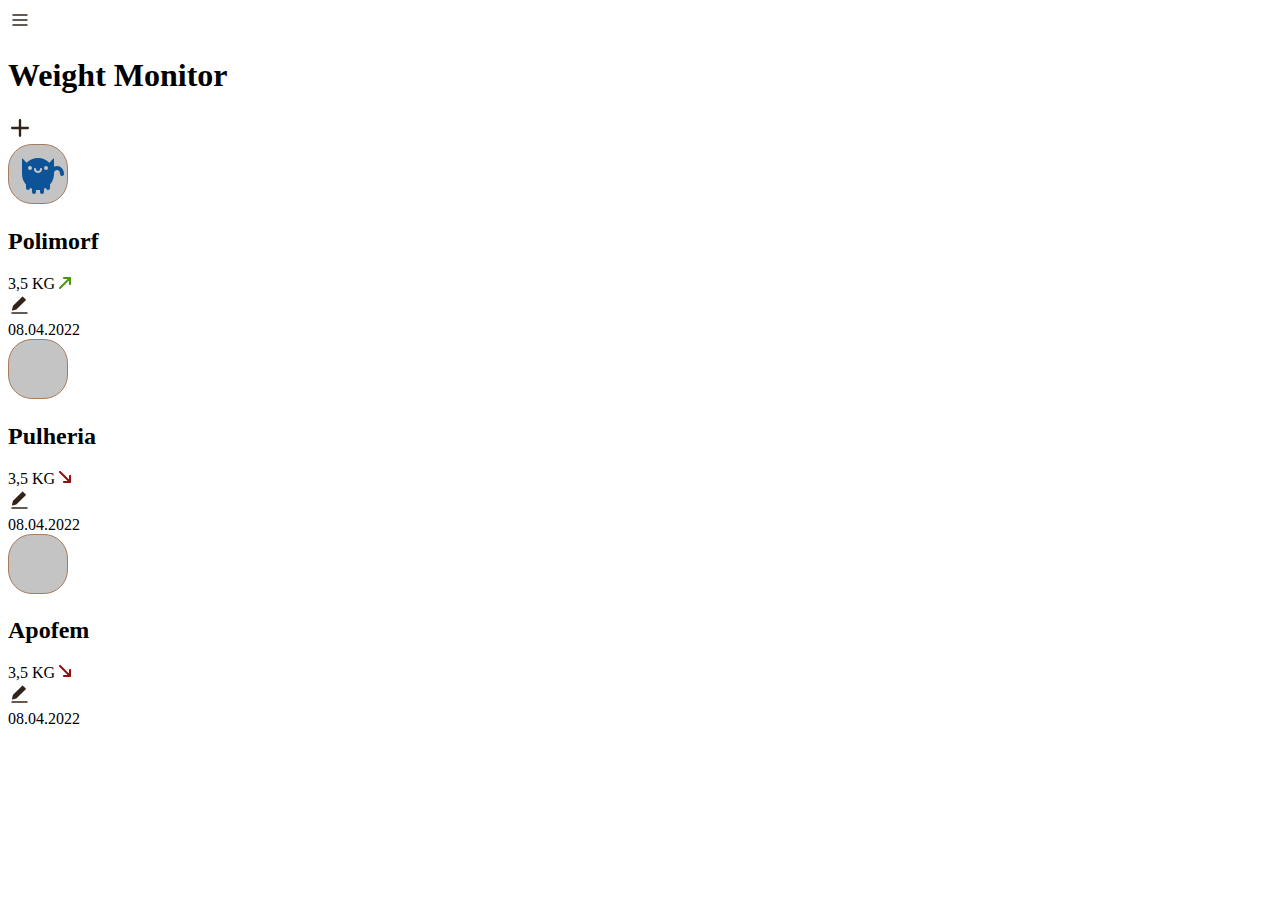
==== page1/index.html @ 9f09da52 "add style" ====
<!doctype html>
<html lang="en">
<head>
    <meta charset="UTF-8">
    <meta name="viewport"
          content="width=device-width, user-scalable=yes, initial-scale=1.0, maximum-scale=1.0, minimum-scale=1.0">
    <meta http-equiv="X-UA-Compatible" content="ie=edge">
    <link href="public/styles/normalize.css" rel="stylesheet" type="text/css">
    <link href="public/styles/style.css" rel="stylesheet" type="text/css">
    <link rel="preconnect" href="https://fonts.googleapis.com">
    <link rel="preconnect" href="https://fonts.gstatic.com" crossorigin>
    <link href="https://fonts.googleapis.com/css2?family=Roboto:wght@400&display=swap" rel="stylesheet">
    <title>Entities</title>
</head>
<body>
<header class="interface container">
    <div class="interface__left">
        <svg width="24" height="24" viewBox="0 0 24 24" fill="none" xmlns="http://www.w3.org/2000/svg">
            <path fill-rule="evenodd" clip-rule="evenodd"
                  d="M19.75 12C19.75 11.5858 19.4142 11.25 19 11.25H5C4.58579 11.25 4.25 11.5858 4.25 12C4.25 12.4142 4.58579 12.75 5 12.75H19C19.4142 12.75 19.75 12.4142 19.75 12Z"
                  fill="#332317"/>
            <path fill-rule="evenodd" clip-rule="evenodd"
                  d="M19.75 7C19.75 6.58579 19.4142 6.25 19 6.25H5C4.58579 6.25 4.25 6.58579 4.25 7C4.25 7.41421 4.58579 7.75 5 7.75H19C19.4142 7.75 19.75 7.41421 19.75 7Z"
                  fill="#332317"/>
            <path fill-rule="evenodd" clip-rule="evenodd"
                  d="M19.75 17C19.75 16.5858 19.4142 16.25 19 16.25H5C4.58579 16.25 4.25 16.5858 4.25 17C4.25 17.4142 4.58579 17.75 5 17.75H19C19.4142 17.75 19.75 17.4142 19.75 17Z"
                  fill="#332317"/>
        </svg>

        <h1 class="interface__title">Weight Monitor</h1>
    </div>
    <svg class="interface__right" width="24" height="24" viewBox="0 0 24 24" fill="none"
         xmlns="http://www.w3.org/2000/svg">
        <path d="M13.1739 4.17391C13.1739 3.52558 12.6483 3 12 3C11.3517 3 10.8261 3.52558 10.8261 4.17391V10.8261H4.17391C3.52558 10.8261 3 11.3517 3 12C3 12.6483 3.52558 13.1739 4.17391 13.1739H10.8261V19.8261C10.8261 20.4744 11.3517 21 12 21C12.6483 21 13.1739 20.4744 13.1739 19.8261V13.1739H19.8261C20.4744 13.1739 21 12.6483 21 12C21 11.3517 20.4744 10.8261 19.8261 10.8261H13.1739V4.17391Z"
              fill="#332317"/>
    </svg>
</header>

<main class="container">

    <div class="content">
        <div class="animal">
            <div class="animal__left">
                <svg width="60" height="60" viewBox="0 0 60 60" fill="none"
                     xmlns="http://www.w3.org/2000/svg">
                    <rect x="0.5" y="0.5" width="59" height="59" rx="23.5" fill="#C4C4C4" stroke="#A77C5D"/>
                    <path fill-rule="evenodd" clip-rule="evenodd"
                          d="M47.0216 26.8679C46.4827 27.4427 46 28.4282 46 30C46 31.1046 45.1046 32 44 32C42.8954 32 42 31.1046 42 30C42 27.5719 42.7673 25.5573 44.1034 24.1321C45.43 22.7171 47.2134 22 49 22C50.7866 22 52.57 22.7172 53.8966 24.1321C55.2327 25.5573 56 27.5719 56 30.0001C56 31.1046 55.1046 32.0001 54 32.0001C52.8954 32.0001 52 31.1046 52 30.0001C52 28.4282 51.5173 27.4427 50.9784 26.8679C50.43 26.2829 49.7134 26 49 26C48.2866 26 47.57 26.2829 47.0216 26.8679Z"
                          fill="#0C5497"/>
                    <path fill-rule="evenodd" clip-rule="evenodd"
                          d="M42 40.5833C44.4895 37.7628 46 34.0578 46 30V14L41.3137 18.6863C38.4183 15.7909 34.4183 14 30 14C25.5817 14 21.5817 15.7909 18.6863 18.6863L14 14V30C14 34.0578 15.5105 37.7628 18 40.5833V44C18 45.1046 18.8954 46 20 46C21.1046 46 22 45.1046 22 44V43.8595C22.64 44.2297 23.308 44.5568 24 44.837V48C24 49.1046 24.8954 50 26 50C27.1046 50 28 49.1046 28 48V45.8762C28.6552 45.9579 29.3227 46 30 46C30.6773 46 31.3448 45.9579 32 45.8762V48C32 49.1046 32.8954 50 34 50C35.1046 50 36 49.1046 36 48V44.837C36.692 44.5568 37.36 44.2297 38 43.8595V44C38 45.1046 38.8954 46 40 46C41.1046 46 42 45.1046 42 44V40.5833Z"
                          fill="#0C5497"/>
                    <circle cx="22" cy="24" r="2" fill="#C4C4C4"/>
                    <circle cx="38" cy="24" r="2" fill="#C4C4C4"/>
                    <path fill-rule="evenodd" clip-rule="evenodd"
                          d="M33 24C32.4477 24 32 24.4477 32 25C32 25.7286 31.7367 26.2016 31.3981 26.5026C31.0412 26.8199 30.5369 27 30 27C29.4631 27 28.9588 26.8199 28.6019 26.5026C28.2633 26.2016 28 25.7286 28 25C28 24.4477 27.5523 24 27 24C26.4477 24 26 24.4477 26 25C26 26.2714 26.4867 27.2984 27.2731 27.9974C28.0412 28.6801 29.0369 29 30 29C30.9631 29 31.9588 28.6801 32.7269 27.9974C33.5133 27.2984 34 26.2714 34 25C34 24.4477 33.5523 24 33 24Z"
                          fill="#C4C4C4"/>
                </svg>
                <div class="cat">
                    <h2 class="cat__name">Polimorf</h2>
                    <div class="cat__weight">
                        3,5 KG
                        <svg width="13" height="13" viewBox="0 0 13 13" fill="none" xmlns="http://www.w3.org/2000/svg">
                            <path d="M11.9258 1.6142C11.8243 1.36985 11.6301 1.17568 11.3858 1.0742C11.2656 1.02296 11.1365 0.995782 11.0058 0.994202H5.0058C4.74058 0.994202 4.48623 1.09956 4.29869 1.2871C4.11116 1.47463 4.0058 1.72899 4.0058 1.9942C4.0058 2.25942 4.11116 2.51377 4.29869 2.70131C4.48623 2.88884 4.74058 2.9942 5.0058 2.9942H8.5958L0.295798 11.2842C0.20207 11.3772 0.127676 11.4878 0.0769072 11.6096C0.0261385 11.7315 0 11.8622 0 11.9942C0 12.1262 0.0261385 12.2569 0.0769072 12.3788C0.127676 12.5006 0.20207 12.6112 0.295798 12.7042C0.388761 12.7979 0.499362 12.8723 0.621222 12.9231C0.743081 12.9739 0.873786 13 1.0058 13C1.13781 13 1.26852 12.9739 1.39038 12.9231C1.51223 12.8723 1.62284 12.7979 1.7158 12.7042L10.0058 4.4042V7.9942C10.0058 8.25942 10.1112 8.51377 10.2987 8.70131C10.4862 8.88885 10.7406 8.9942 11.0058 8.9942C11.271 8.9942 11.5254 8.88885 11.7129 8.70131C11.9004 8.51377 12.0058 8.25942 12.0058 7.9942V1.9942C12.0042 1.86352 11.977 1.73442 11.9258 1.6142Z"
                                  fill="#49970C"/>
                        </svg>
                    </div>
                </div>
            </div>
            <div class="animal__right">
                <svg class="animal__right-pen pen" width="24" height="24" viewBox="0 0 24 24" fill="none"
                     xmlns="http://www.w3.org/2000/svg">
                    <path d="M14.6066 3.5C14.7392 3.5 14.8664 3.55268 14.9602 3.64645L17.7886 6.47487C17.9838 6.67014 17.9838 6.98672 17.7886 7.18198L8.59619 16.3744C8.53337 16.4372 8.45495 16.4821 8.369 16.5046L4.54057 17.5046C4.36883 17.5494 4.18617 17.4999 4.06066 17.3744C3.93514 17.2489 3.88558 17.0662 3.93044 16.8945L4.93044 13.066C4.95289 12.9801 4.99784 12.9017 5.06066 12.8388L14.253 3.64645C14.3468 3.55268 14.474 3.5 14.6066 3.5Z"
                          fill="#332317"/>
                    <path d="M4 19.25C3.58579 19.25 3.25 19.5858 3.25 20C3.25 20.4142 3.58579 20.75 4 20.75H19C19.4142 20.75 19.75 20.4142 19.75 20C19.75 19.5858 19.4142 19.25 19 19.25H4Z"
                          fill="#332317"/>
                </svg>
                <div class="animal__right-date">08.04.2022</div>
            </div>
        </div>
        <div class="animal">
            <div class="animal__left">
                <svg width="60" height="60" viewBox="0 0 60 60" fill="none"
                     xmlns="http://www.w3.org/2000/svg">
                    <rect x="0.5" y="0.5" width="59" height="59" rx="23.5" fill="#C4C4C4" stroke="#A77C5D"/>
                    <path fill-rule="evenodd" clip-rule="evenodd"
                          d="M47.0216 26.8679C46.4827 27.4427 46 28.4282 46 30C46 31.1046 45.1046 32 44 32C42.8954 32 42 31.1046 42 30C42 27.5719 42.7673 25.5573 44.1034 24.1321C45.43 22.7171 47.2134 22 49 22C50.7866 22 52.57 22.7172 53.8966 24.1321C55.2327 25.5573 56 27.5719 56 30.0001C56 31.1046 55.1046 32.0001 54 32.0001C52.8954 32.0001 52 31.1046 52 30.0001C52 28.4282 51.5173 27.4427 50.9784 26.8679C50.43 26.2829 49.7134 26 49 26C48.2866 26 47.57 26.2829 47.0216 26.8679Z"
                          fill="var(--cat1-color)"/>
                    <path class="catimg_Pulheria" fill-rule="evenodd" clip-rule="evenodd"
                          d="M42 40.5833C44.4895 37.7628 46 34.0578 46 30V14L41.3137 18.6863C38.4183 15.7909 34.4183 14 30 14C25.5817 14 21.5817 15.7909 18.6863 18.6863L14 14V30C14 34.0578 15.5105 37.7628 18 40.5833V44C18 45.1046 18.8954 46 20 46C21.1046 46 22 45.1046 22 44V43.8595C22.64 44.2297 23.308 44.5568 24 44.837V48C24 49.1046 24.8954 50 26 50C27.1046 50 28 49.1046 28 48V45.8762C28.6552 45.9579 29.3227 46 30 46C30.6773 46 31.3448 45.9579 32 45.8762V48C32 49.1046 32.8954 50 34 50C35.1046 50 36 49.1046 36 48V44.837C36.692 44.5568 37.36 44.2297 38 43.8595V44C38 45.1046 38.8954 46 40 46C41.1046 46 42 45.1046 42 44V40.5833Z"
                          fill="var(--cat1-color)"/>
                    <circle cx="22" cy="24" r="2" fill="#C4C4C4"/>
                    <circle cx="38" cy="24" r="2" fill="#C4C4C4"/>
                    <path fill-rule="evenodd" clip-rule="evenodd"
                          d="M33 24C32.4477 24 32 24.4477 32 25C32 25.7286 31.7367 26.2016 31.3981 26.5026C31.0412 26.8199 30.5369 27 30 27C29.4631 27 28.9588 26.8199 28.6019 26.5026C28.2633 26.2016 28 25.7286 28 25C28 24.4477 27.5523 24 27 24C26.4477 24 26 24.4477 26 25C26 26.2714 26.4867 27.2984 27.2731 27.9974C28.0412 28.6801 29.0369 29 30 29C30.9631 29 31.9588 28.6801 32.7269 27.9974C33.5133 27.2984 34 26.2714 34 25C34 24.4477 33.5523 24 33 24Z"
                          fill="#C4C4C4"/>
                </svg>
                <div class="cat">
                    <h2 class="cat__name">Pulheria</h2>
                    <div class="cat__weight">3,5 KG
                        <svg width="13" height="13" viewBox="0 0 13 13" fill="none" xmlns="http://www.w3.org/2000/svg">
                            <path d="M11.3858 11.9258C11.6301 11.8243 11.8243 11.6301 11.9258 11.3858C11.977 11.2656 12.0042 11.1365 12.0058 11.0058V5.0058C12.0058 4.74058 11.9004 4.48623 11.7129 4.29869C11.5254 4.11116 11.271 4.0058 11.0058 4.0058C10.7406 4.0058 10.4862 4.11116 10.2987 4.29869C10.1112 4.48623 10.0058 4.74058 10.0058 5.0058V8.5958L1.7158 0.295798C1.62283 0.20207 1.51223 0.127676 1.39038 0.0769072C1.26852 0.0261385 1.13781 0 1.0058 0C0.873787 0 0.743081 0.0261385 0.621222 0.0769072C0.499362 0.127676 0.388762 0.20207 0.295799 0.295798C0.202071 0.388761 0.127675 0.499362 0.0769062 0.621222C0.0261374 0.743081 0 0.873786 0 1.0058C0 1.13781 0.0261374 1.26852 0.0769062 1.39038C0.127675 1.51223 0.202071 1.62284 0.295799 1.7158L8.5958 10.0058H5.0058C4.74058 10.0058 4.48623 10.1112 4.29869 10.2987C4.11115 10.4862 4.0058 10.7406 4.0058 11.0058C4.0058 11.271 4.11115 11.5254 4.29869 11.7129C4.48623 11.9004 4.74058 12.0058 5.0058 12.0058H11.0058C11.1365 12.0042 11.2656 11.977 11.3858 11.9258Z"
                                  fill="#970C0C"/>
                        </svg>
                    </div>
                </div>
            </div>
            <div class="animal__right">

                <svg class="animal__right-pen pen" width="24" height="24" viewBox="0 0 24 24" fill="none"
                     xmlns="http://www.w3.org/2000/svg">
                    <path d="M14.6066 3.5C14.7392 3.5 14.8664 3.55268 14.9602 3.64645L17.7886 6.47487C17.9838 6.67014 17.9838 6.98672 17.7886 7.18198L8.59619 16.3744C8.53337 16.4372 8.45495 16.4821 8.369 16.5046L4.54057 17.5046C4.36883 17.5494 4.18617 17.4999 4.06066 17.3744C3.93514 17.2489 3.88558 17.0662 3.93044 16.8945L4.93044 13.066C4.95289 12.9801 4.99784 12.9017 5.06066 12.8388L14.253 3.64645C14.3468 3.55268 14.474 3.5 14.6066 3.5Z"
                          fill="#332317"/>
                    <path d="M4 19.25C3.58579 19.25 3.25 19.5858 3.25 20C3.25 20.4142 3.58579 20.75 4 20.75H19C19.4142 20.75 19.75 20.4142 19.75 20C19.75 19.5858 19.4142 19.25 19 19.25H4Z"
                          fill="#332317"/>
                </svg>

                <div class="animal__right-date">08.04.2022</div>

            </div>
        </div>
        <div class="animal">
            <div class="animal__left">
                <svg width="60" height="60" viewBox="0 0 60 60" fill="none"
                     xmlns="http://www.w3.org/2000/svg">
                    <rect x="0.5" y="0.5" width="59" height="59" rx="23.5" fill="#C4C4C4" stroke="#A77C5D"/>
                    <path fill-rule="evenodd" clip-rule="evenodd"
                          d="M47.0216 26.8679C46.4827 27.4427 46 28.4282 46 30C46 31.1046 45.1046 32 44 32C42.8954 32 42 31.1046 42 30C42 27.5719 42.7673 25.5573 44.1034 24.1321C45.43 22.7171 47.2134 22 49 22C50.7866 22 52.57 22.7172 53.8966 24.1321C55.2327 25.5573 56 27.5719 56 30.0001C56 31.1046 55.1046 32.0001 54 32.0001C52.8954 32.0001 52 31.1046 52 30.0001C52 28.4282 51.5173 27.4427 50.9784 26.8679C50.43 26.2829 49.7134 26 49 26C48.2866 26 47.57 26.2829 47.0216 26.8679Z"
                          fill="var(--cat4-color)"/>
                    <path fill-rule="evenodd" clip-rule="evenodd"
                          d="M42 40.5833C44.4895 37.7628 46 34.0578 46 30V14L41.3137 18.6863C38.4183 15.7909 34.4183 14 30 14C25.5817 14 21.5817 15.7909 18.6863 18.6863L14 14V30C14 34.0578 15.5105 37.7628 18 40.5833V44C18 45.1046 18.8954 46 20 46C21.1046 46 22 45.1046 22 44V43.8595C22.64 44.2297 23.308 44.5568 24 44.837V48C24 49.1046 24.8954 50 26 50C27.1046 50 28 49.1046 28 48V45.8762C28.6552 45.9579 29.3227 46 30 46C30.6773 46 31.3448 45.9579 32 45.8762V48C32 49.1046 32.8954 50 34 50C35.1046 50 36 49.1046 36 48V44.837C36.692 44.5568 37.36 44.2297 38 43.8595V44C38 45.1046 38.8954 46 40 46C41.1046 46 42 45.1046 42 44V40.5833Z"
                          fill="var(--cat4-color)"/>
                    <circle cx="22" cy="24" r="2" fill="#C4C4C4"/>
                    <circle cx="38" cy="24" r="2" fill="#C4C4C4"/>
                    <path fill-rule="evenodd" clip-rule="evenodd"
                          d="M33 24C32.4477 24 32 24.4477 32 25C32 25.7286 31.7367 26.2016 31.3981 26.5026C31.0412 26.8199 30.5369 27 30 27C29.4631 27 28.9588 26.8199 28.6019 26.5026C28.2633 26.2016 28 25.7286 28 25C28 24.4477 27.5523 24 27 24C26.4477 24 26 24.4477 26 25C26 26.2714 26.4867 27.2984 27.2731 27.9974C28.0412 28.6801 29.0369 29 30 29C30.9631 29 31.9588 28.6801 32.7269 27.9974C33.5133 27.2984 34 26.2714 34 25C34 24.4477 33.5523 24 33 24Z"
                          fill="#C4C4C4"/>
                </svg>
                <div class="cat">

                    <h2 class="cat__name">Apofem</h2>
                    <div class=entilies__weight">3,5 KG
                        <svg width="13" height="13" viewBox="0 0 13 13" fill="none" xmlns="http://www.w3.org/2000/svg">
                            <path d="M11.3858 11.9258C11.6301 11.8243 11.8243 11.6301 11.9258 11.3858C11.977 11.2656 12.0042 11.1365 12.0058 11.0058V5.0058C12.0058 4.74058 11.9004 4.48623 11.7129 4.29869C11.5254 4.11116 11.271 4.0058 11.0058 4.0058C10.7406 4.0058 10.4862 4.11116 10.2987 4.29869C10.1112 4.48623 10.0058 4.74058 10.0058 5.0058V8.5958L1.7158 0.295798C1.62283 0.20207 1.51223 0.127676 1.39038 0.0769072C1.26852 0.0261385 1.13781 0 1.0058 0C0.873787 0 0.743081 0.0261385 0.621222 0.0769072C0.499362 0.127676 0.388762 0.20207 0.295799 0.295798C0.202071 0.388761 0.127675 0.499362 0.0769062 0.621222C0.0261374 0.743081 0 0.873786 0 1.0058C0 1.13781 0.0261374 1.26852 0.0769062 1.39038C0.127675 1.51223 0.202071 1.62284 0.295799 1.7158L8.5958 10.0058H5.0058C4.74058 10.0058 4.48623 10.1112 4.29869 10.2987C4.11115 10.4862 4.0058 10.7406 4.0058 11.0058C4.0058 11.271 4.11115 11.5254 4.29869 11.7129C4.48623 11.9004 4.74058 12.0058 5.0058 12.0058H11.0058C11.1365 12.0042 11.2656 11.977 11.3858 11.9258Z"
                                  fill="#970C0C"/>
                        </svg>


                    </div>
                </div>
            </div>
            <div class="animal__right">
                <svg class="animal__right-pen pen" width="24" height="24" viewBox="0 0 24 24" fill="none"
                     xmlns="http://www.w3.org/2000/svg">
                    <path d="M14.6066 3.5C14.7392 3.5 14.8664 3.55268 14.9602 3.64645L17.7886 6.47487C17.9838 6.67014 17.9838 6.98672 17.7886 7.18198L8.59619 16.3744C8.53337 16.4372 8.45495 16.4821 8.369 16.5046L4.54057 17.5046C4.36883 17.5494 4.18617 17.4999 4.06066 17.3744C3.93514 17.2489 3.88558 17.0662 3.93044 16.8945L4.93044 13.066C4.95289 12.9801 4.99784 12.9017 5.06066 12.8388L14.253 3.64645C14.3468 3.55268 14.474 3.5 14.6066 3.5Z"
                          fill="#332317"/>
                    <path d="M4 19.25C3.58579 19.25 3.25 19.5858 3.25 20C3.25 20.4142 3.58579 20.75 4 20.75H19C19.4142 20.75 19.75 20.4142 19.75 20C19.75 19.5858 19.4142 19.25 19 19.25H4Z"
                          fill="#332317"/>
                </svg>

                <div class="animal__right-date">08.04.2022</div>

            </div>
        </div>
    </div>
</main>
</body>
</html>
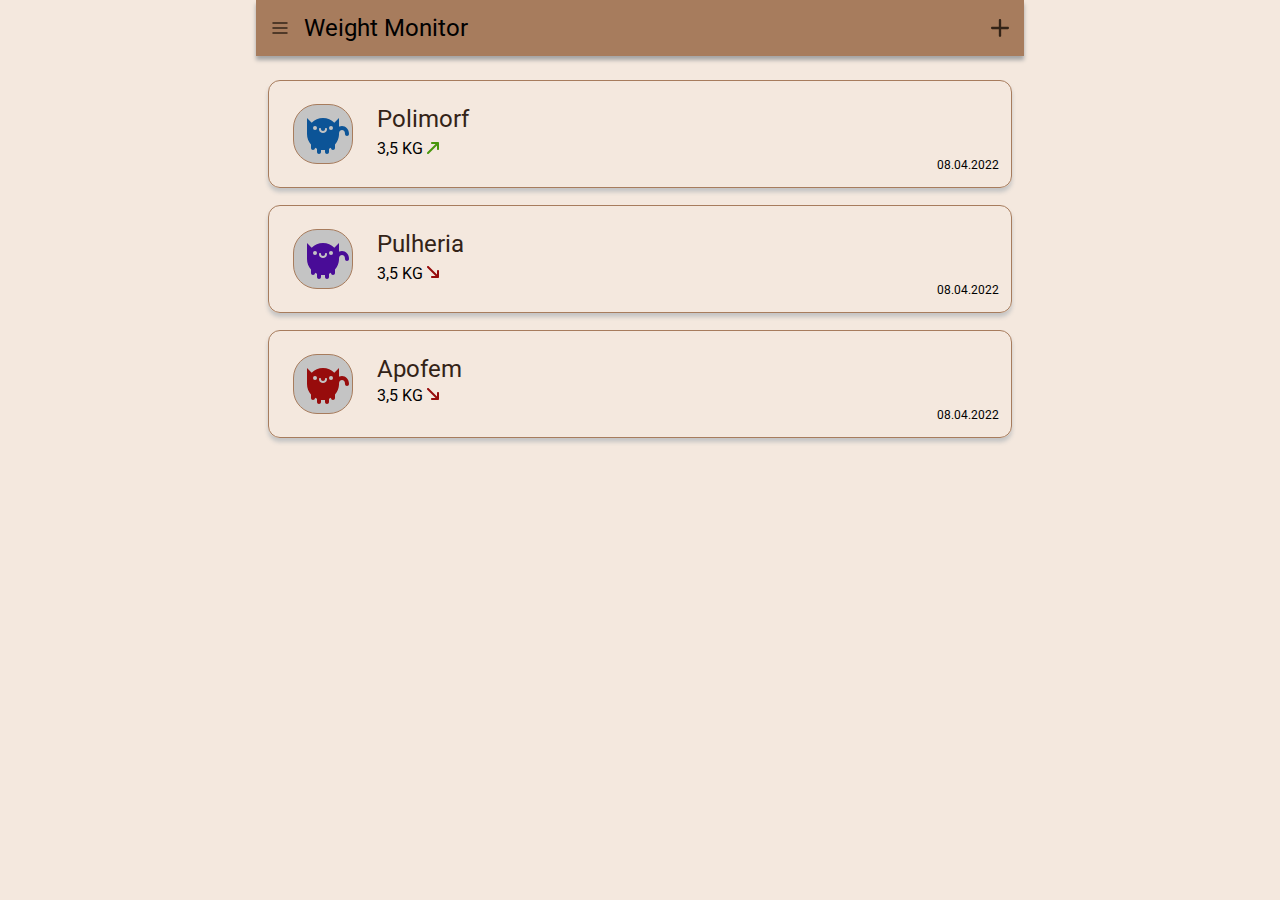
==== commit 234c29aa: "add style" ====
--- a/page1/index.html
+++ b/page1/index.html
@@ -5,8 +5,8 @@
     <meta name="viewport"
           content="width=device-width, user-scalable=yes, initial-scale=1.0, maximum-scale=1.0, minimum-scale=1.0">
     <meta http-equiv="X-UA-Compatible" content="ie=edge">
-    <link href="public/styles/normalize.css" rel="stylesheet" type="text/css">
-    <link href="public/styles/style.css" rel="stylesheet" type="text/css">
+    <link href="normalize.css" rel="stylesheet" type="text/css">
+    <link href="style.css" rel="stylesheet" type="text/css">
     <link rel="preconnect" href="https://fonts.googleapis.com">
     <link rel="preconnect" href="https://fonts.gstatic.com" crossorigin>
     <link href="https://fonts.googleapis.com/css2?family=Roboto:wght@400&display=swap" rel="stylesheet">
--- a/page1/style.css
+++ b/page1/style.css
@@ -0,0 +1,123 @@
+:root {
+    --color1: #A77C5D;
+    --color2: #F4E8DE;
+    --color3: #332317;
+    --color4: #997052;
+    --color5: #EDDACA;
+    --cat1-color: #490C97;
+    --cat2-color: #0C5497;
+    --cat3-color: #49970C;
+    --cat4-color: #970C0C;
+    --fade-cat-color: #970C0C33;
+    --additional-dark-color: #A5A5A5;
+    --additional-color: #C4C4C4;
+}
+
+body {
+    font-family: 'Roboto', serif;
+    background-color: var(--color2);
+    height: 100vh;
+}
+
+.container {
+    max-width: 768px;
+    margin: 0 auto;
+}
+
+/*HEADER*/
+.interface {
+    height: 56px;
+    background-color: var(--color1);
+    display: flex;
+    align-items: center;
+    justify-content: space-between;
+    position: sticky;
+    top: 0;
+    box-shadow: 0 4px 4px var(--additional-dark-color);
+}
+
+.interface__left {
+    display: flex;
+    align-items: center;
+    gap: 12px;
+    margin-left: 12px;
+}
+
+.interface__right {
+    margin-right: 12px;
+}
+
+.interface__title {
+    font-size: 24px;
+    line-height: 28px;
+    font-weight: 400;
+}
+
+/* MAIN*/
+.content {
+    display: flex;
+    flex-direction: column;
+    margin-top: 24px;
+    gap: 17px;
+}
+
+.animal .pen {
+    opacity: 0;
+}
+
+.animal:hover .pen {
+    opacity: 1;
+}
+
+.animal {
+    display: flex;
+    align-items: center;
+    border-radius: 12px;
+    justify-content: space-between;
+    border: 1px solid var(--color1);
+    box-shadow: 0 4px 4px var(--additional-color);
+    height: 106px;
+    margin: 0 12px;
+}
+
+.animal__left {
+    display: flex;
+    align-items: center;
+    margin-left: 24px;
+    gap: 24px;
+}
+
+.cat__name {
+    color: var(--color3);
+    font-size: 24px;
+    line-height: 28px;
+    font-weight: 400;
+
+}
+
+.cat {
+    display: grid;
+    gap: 16px;
+    grid-template-rows: 36px 46px;
+}
+
+.cat__weight {
+    font-size: 16px;
+    line-height: 24px;
+}
+
+.animal__right {
+    display: flex;
+    flex-direction: column;
+    align-items: end;
+    margin-right: 12px;
+    gap: 40px;
+}
+
+
+.animal__right-date {
+    font-size: 12px;
+
+}
+
+
